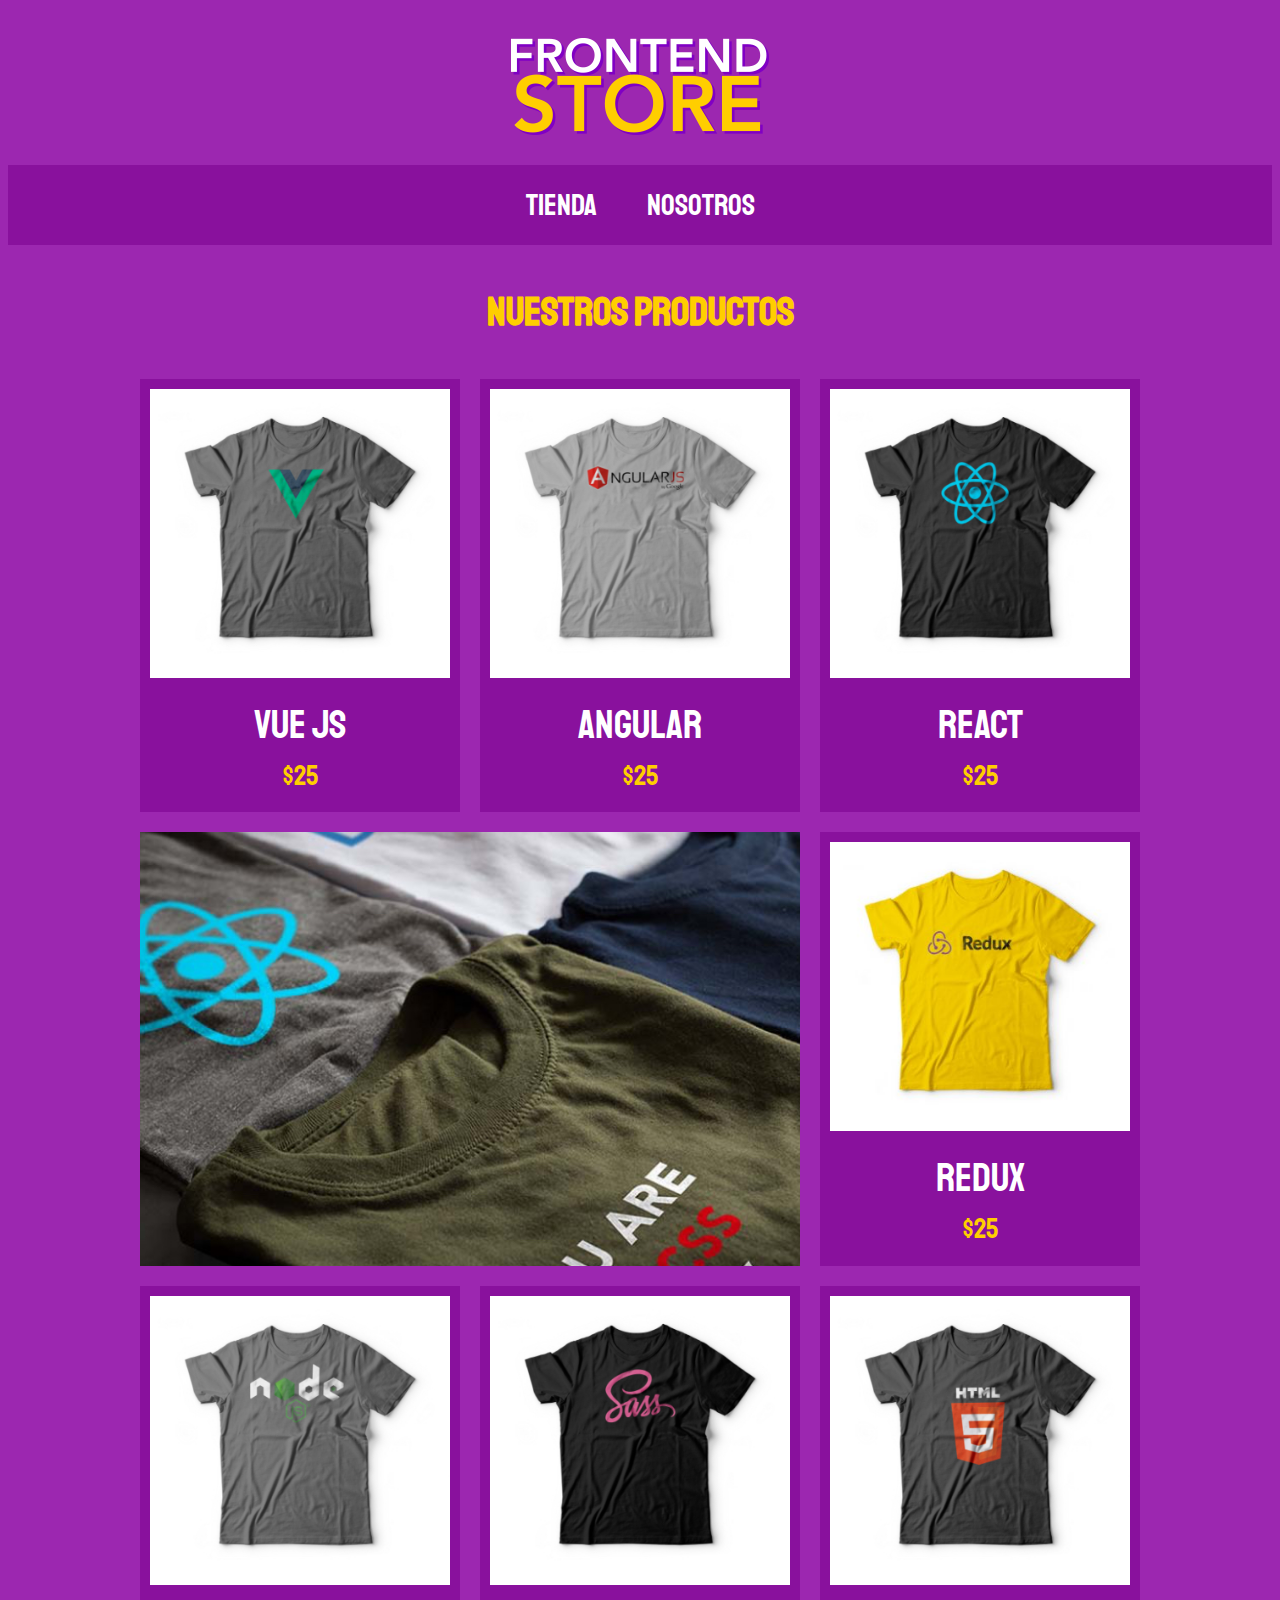
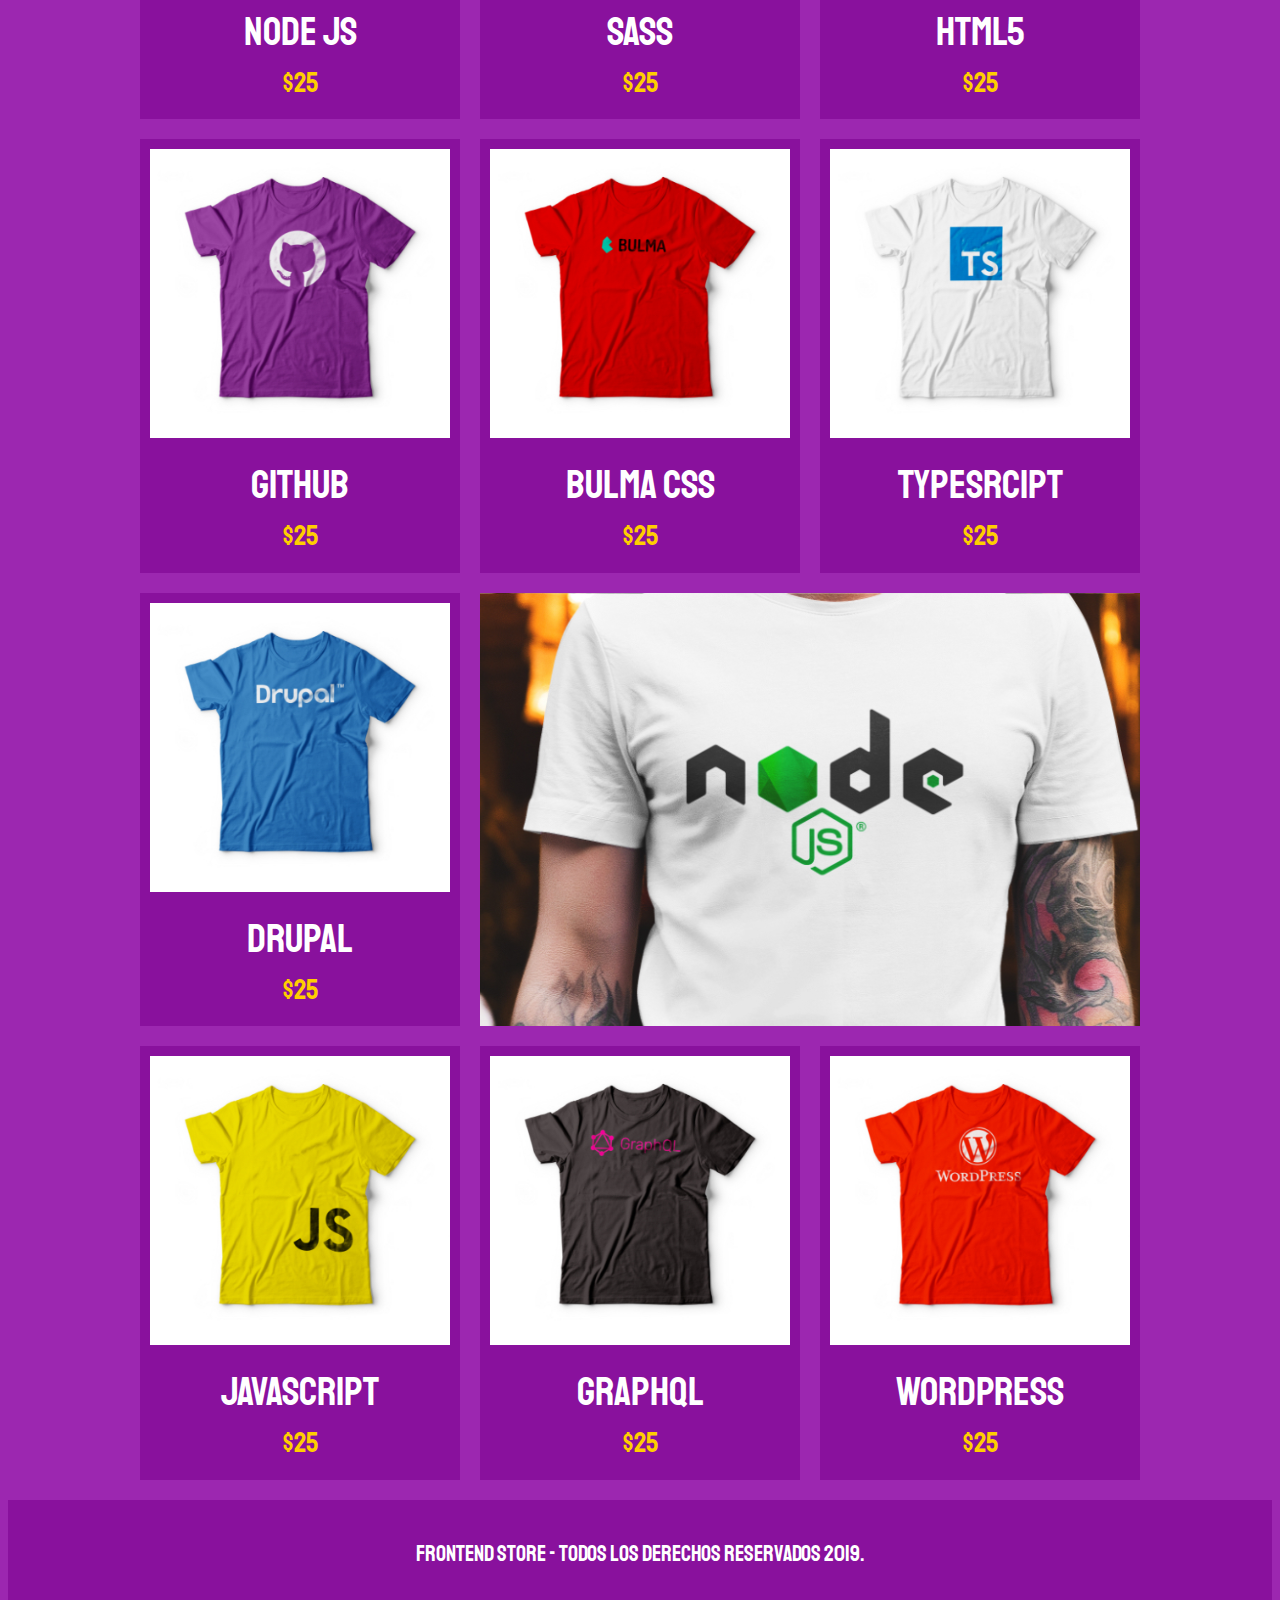
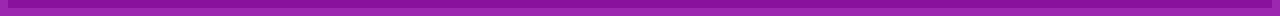
==== index.html @ 0fab8cf4 "Iniciamos" ====
<!DOCTYPE html>
<html lang="en">
<head>
    <meta charset="UTF-8">
    <meta name="viewport" content="width=device-width, initial-scale=1, shrink-to-fit=no">
    <meta http-equiv="X-UA-Compatible" content="ie=edge">
    <title>Front End Store - CSS Grid</title>
    <link rel="stylesheet" href="https://necolas.github.io/normalize.css/8.0.1/normalize.css">
    <link href="https://fonts.googleapis.com/css?family=Staatliches" rel="stylesheet">
    <link rel="stylesheet" href="css/style.css">
    
</head>
<body>
    <header class="header">
        <img src="img/logo.png" alt="Logotipo">
    </header>

    <div class="barra">
        <nav class="nav">
            <a href="index.html">Tienda</a>
            <a href="nosotros.html">Nosotros</a>
        </nav>
    </div>

    <main>
        <h1>Nuestros Productos</h1>

        <div class="lista-productos contenedor">
            <div class="producto">
                <img src="img/1.jpg" alt="producto">
                <div class="contenido-producto">
                    <p class="titulo">Vue Js</p>
                    <p class="precio">$25</p>
                </div>
            </div> <!--.producto-->
            
            <div class="producto">
                <img src="img/2.jpg" alt="producto">
                <div class="contenido-producto">
                    <p class="titulo">Angular</p>
                    <p class="precio">$25</p>
                </div>
            </div> <!--.producto-->

            <div class="producto">
                <img src="img/3.jpg" alt="producto">
                <div class="contenido-producto">
                    <p class="titulo">React</p>
                    <p class="precio">$25</p>
                </div>
            </div> <!--.producto-->

            <div class="producto">
                <img src="img/4.jpg" alt="producto">
                <div class="contenido-producto">
                    <p class="titulo">Redux</p>
                    <p class="precio">$25</p>
                </div>
            </div> <!--.producto-->

            <div class="producto">
                <img src="img/5.jpg" alt="producto">
                <div class="contenido-producto">
                    <p class="titulo">Node Js</p>
                    <p class="precio">$25</p>
                </div>
            </div> <!--.producto-->

            <div class="producto">
                <img src="img/6.jpg" alt="producto">
                <div class="contenido-producto">
                    <p class="titulo">SASS</p>
                    <p class="precio">$25</p>
                </div>
            </div> <!--.producto-->

            <div class="producto">
                <img src="img/7.jpg" alt="producto">
                <div class="contenido-producto">
                    <p class="titulo">HTML5</p>
                    <p class="precio">$25</p>
                </div>
            </div> <!--.producto-->

            <div class="producto">
                <img src="img/8.jpg" alt="producto">
                <div class="contenido-producto">
                    <p class="titulo">GitHub</p>
                    <p class="precio">$25</p>
                </div>
            </div> <!--.producto-->

            <div class="producto">
                <img src="img/9.jpg" alt="producto">
                <div class="contenido-producto">
                    <p class="titulo">Bulma CSS</p>
                    <p class="precio">$25</p>
                </div>
            </div> <!--.producto-->

            <div class="producto">
                <img src="img/10.jpg" alt="producto">
                <div class="contenido-producto">
                    <p class="titulo">TypeSrcipt</p>
                    <p class="precio">$25</p>
                </div>
            </div> <!--.producto-->

            <div class="producto">
                <img src="img/11.jpg" alt="producto">
                <div class="contenido-producto">
                    <p class="titulo">Drupal</p>
                    <p class="precio">$25</p>
                </div>
            </div> <!--.producto-->

            <div class="producto">
                <img src="img/12.jpg" alt="producto">
                <div class="contenido-producto">
                    <p class="titulo">JavaScript</p>
                    <p class="precio">$25</p>
                </div>
            </div> <!--.producto-->

            <div class="producto">
                <img src="img/13.jpg" alt="producto">
                <div class="contenido-producto">
                    <p class="titulo">GraphQL</p>
                    <p class="precio">$25</p>
                </div>
            </div> <!--.producto-->

            <div class="producto">
                <img src="img/14.jpg" alt="producto">
                <div class="contenido-producto">
                    <p class="titulo">WordPress</p>
                    <p class="precio">$25</p>
                </div>
            </div> <!--.producto-->
            <div class="grafico grafico-1"></div>
            <div class="grafico grafico-2"></div>
        </div>
    </main>

    <footer class="footer">
        <p class="copy-right">
            FrontEnd Store - Todos los derechos Reservados 2019.
        </p>
    </footer>
</body>
</html>
---- css/style.css ----
:root{
    --fuentePrincipal: 'StaatLiches', cursive;
    --primario: #9C27B0;
    --primarioOscuro: #89119D;
    --secundario: #FFCE00;
}
html{
    font-size: 62.5%;
    box-sizing: border-box;
}
*,*:before,*after{
    box-sizing: inherit;
}
body{
    background-color: var(--primario);
    line-height: 2;
    font-size: 2rem;
}
body.footer-fijo{
    display: flex;
    flex-direction: column;
    min-height: 100vh;
}
body.footer-fijo main{
    flex: 1;
}
.contenedor{
    max-width: 1000px;
    width: 95%;
    margin: 0 auto;
}
h1{
    color: var(--secundario);
    text-align: center;
    font-size: 4rem;
    font-family: var(--fuentePrincipal);
}
p{
    font-size: 1.8rem;
    font-family: Arial, Helvetica, sans-serif;
    color: #ffffff;
}
img{
    max-width: 100%;
}
.header{
    display: grid;
    justify-content: center;
    padding: 3rem 0;
}
.barra{
    background-color: var(--primarioOscuro);
    padding: 1rem 0;
}
.barra .nav{
    display: grid;
    grid-template-columns: repeat(2,auto);
    column-gap: 5rem;
    justify-content: center;
}
.barra .nav a{
    font-family: var(--fuentePrincipal);
    font-size: 3rem;
    text-align: center;
    color: #ffffff;
    text-decoration: none;
}
.barra .nav a:hover{
    color: var(--secundario);
}
.lista-productos{
    display: grid;
    grid-template-columns: repeat(2,1fr);
    gap: 2rem;
}
@media (min-width: 768px){
    .lista-productos{
        grid-template-columns: repeat(3,1fr);
    }
}
.producto{
    background-color: var(--primarioOscuro);
    padding: 1rem;
}
.contenido-producto p{
    font-family: var(--fuentePrincipal);
    color: #ffffff;
    text-align: center;
    margin: 1rem 0;
    line-height: 1.2;
}
.contenido-producto .titulo{
    font-size: 4rem;
}
.contenido-producto .precio{
    font-size: 2.8rem;
    color: var(--secundario);
}
.grafico{
    min-height: 300px;
    grid-column: 1 / 3;
    background-size: cover;
    background-position: center;
}
.grafico-1{
    background-image: url('/img/grafico1.jpg');
    grid-row: 2 / 3;
}
.grafico-2{
    background-image: url('/img/grafico2.jpg');
    grid-row: 8 / 9;
}
@media (min-width: 768px){
    .grafico-2{
        grid-row: 5 / 6;
        grid-column: 2 / 4;
    }
}

    .contenedor-info{
        display: grid;
        grid-template-columns: repeat(auto-fit, minmax(300px,1fr));
        column-gap: 2rem;
    }
.footer{
    background-color: var(--primarioOscuro);
    padding: 1rem 0;
    margin-top: 2rem;
}
.copy-right{
    font-size: 2.2rem;
    text-align: center;
    font-family: var(--fuentePrincipal);
    color: #ffffff;
}
.pedido{
    display: grid;
    grid-template-columns: repeat(3,2fr);
    grid-template-rows: repeat(2,6rem);
    gap: 1rem;
}
.campo{
    background-color: transparent;
    border: 5px solid #ffffff;
    font-family: var(--fuentePrincipal);
    padding: 1rem;
    font-size: 3rem;
    width: 100%;
    color: #ffffff;
    text-align: center;
}
.talla{
    -webkit-appearance: none;
    -webkit-border-radius: 0px;
    grid-column: 1 / 3;
}
.boton{
    background-color: var(--secundario);
    font-size: 2rem;
    font-family: var(--fuentePrincipal);
    border: none;
    grid-column: 1 / 4;
}
.boton:hover{
    cursor: pointer;
    background-color: rgb(233,187,2);
}
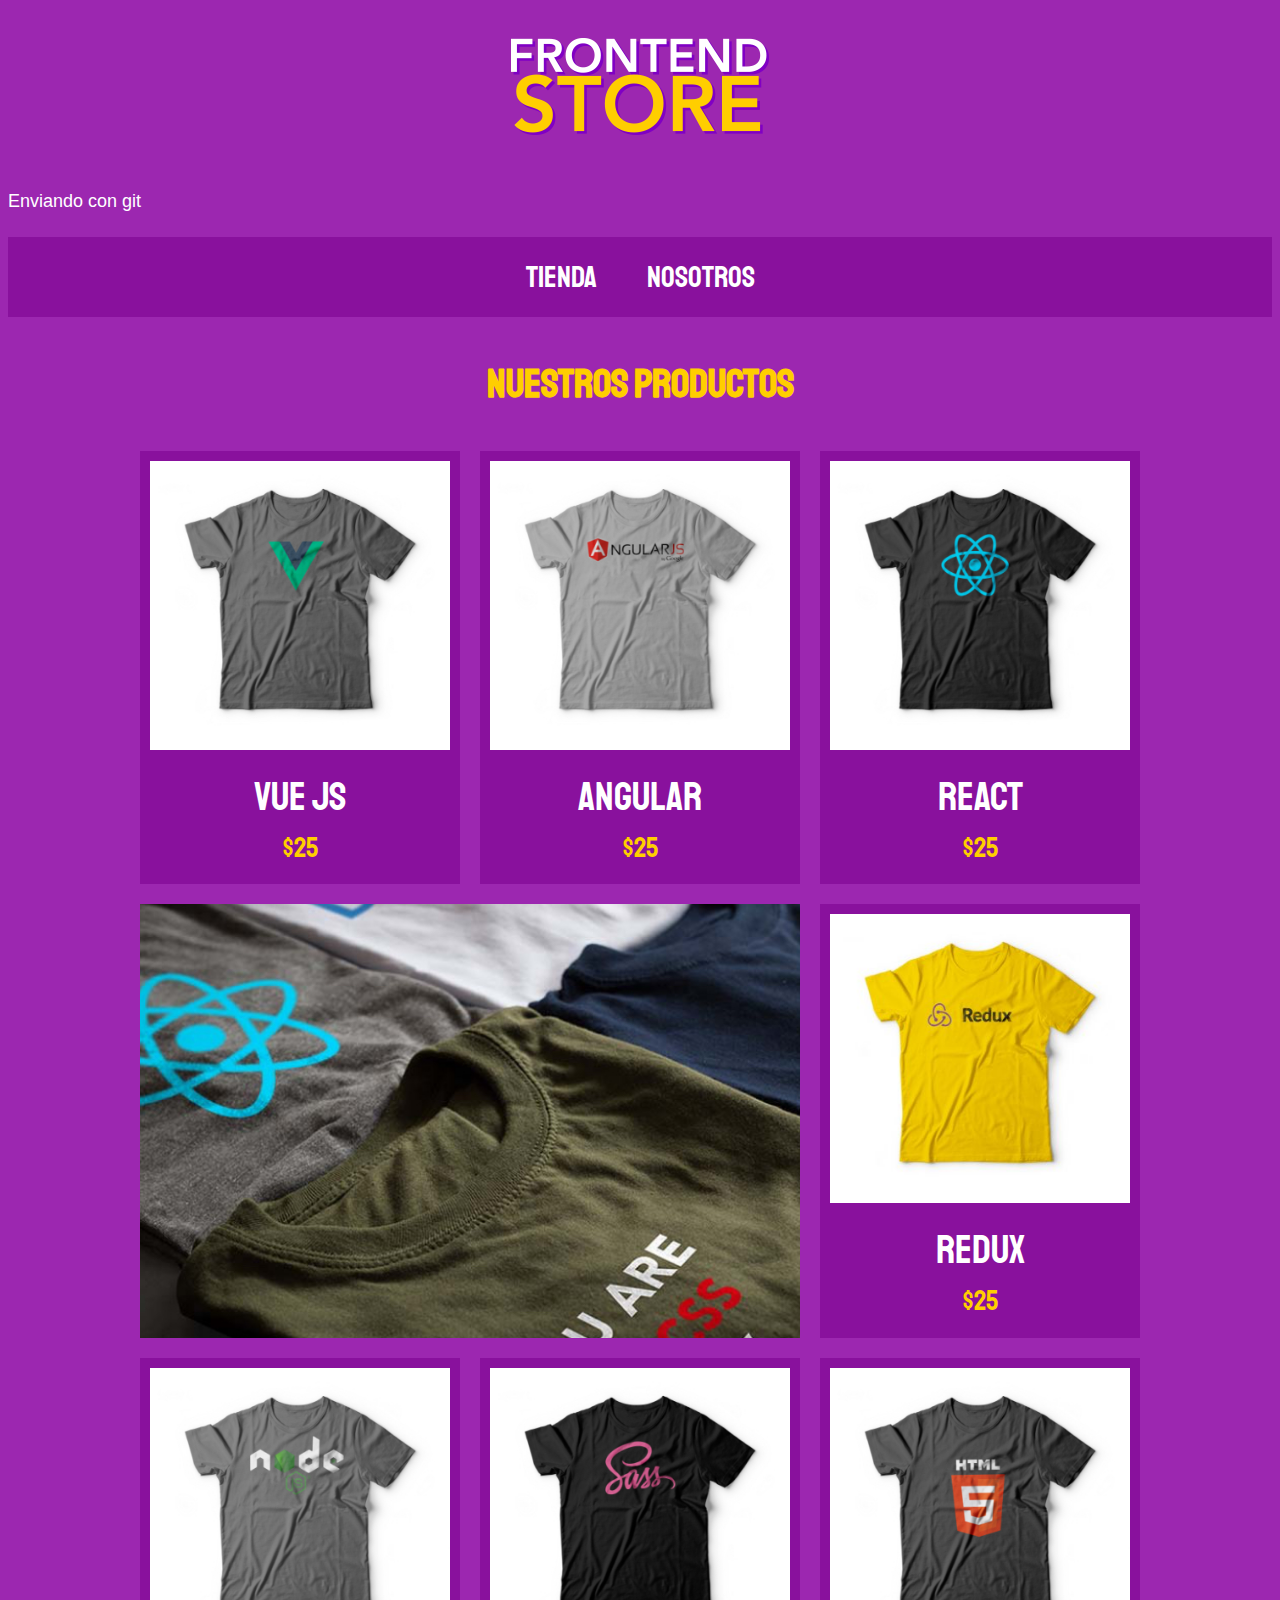
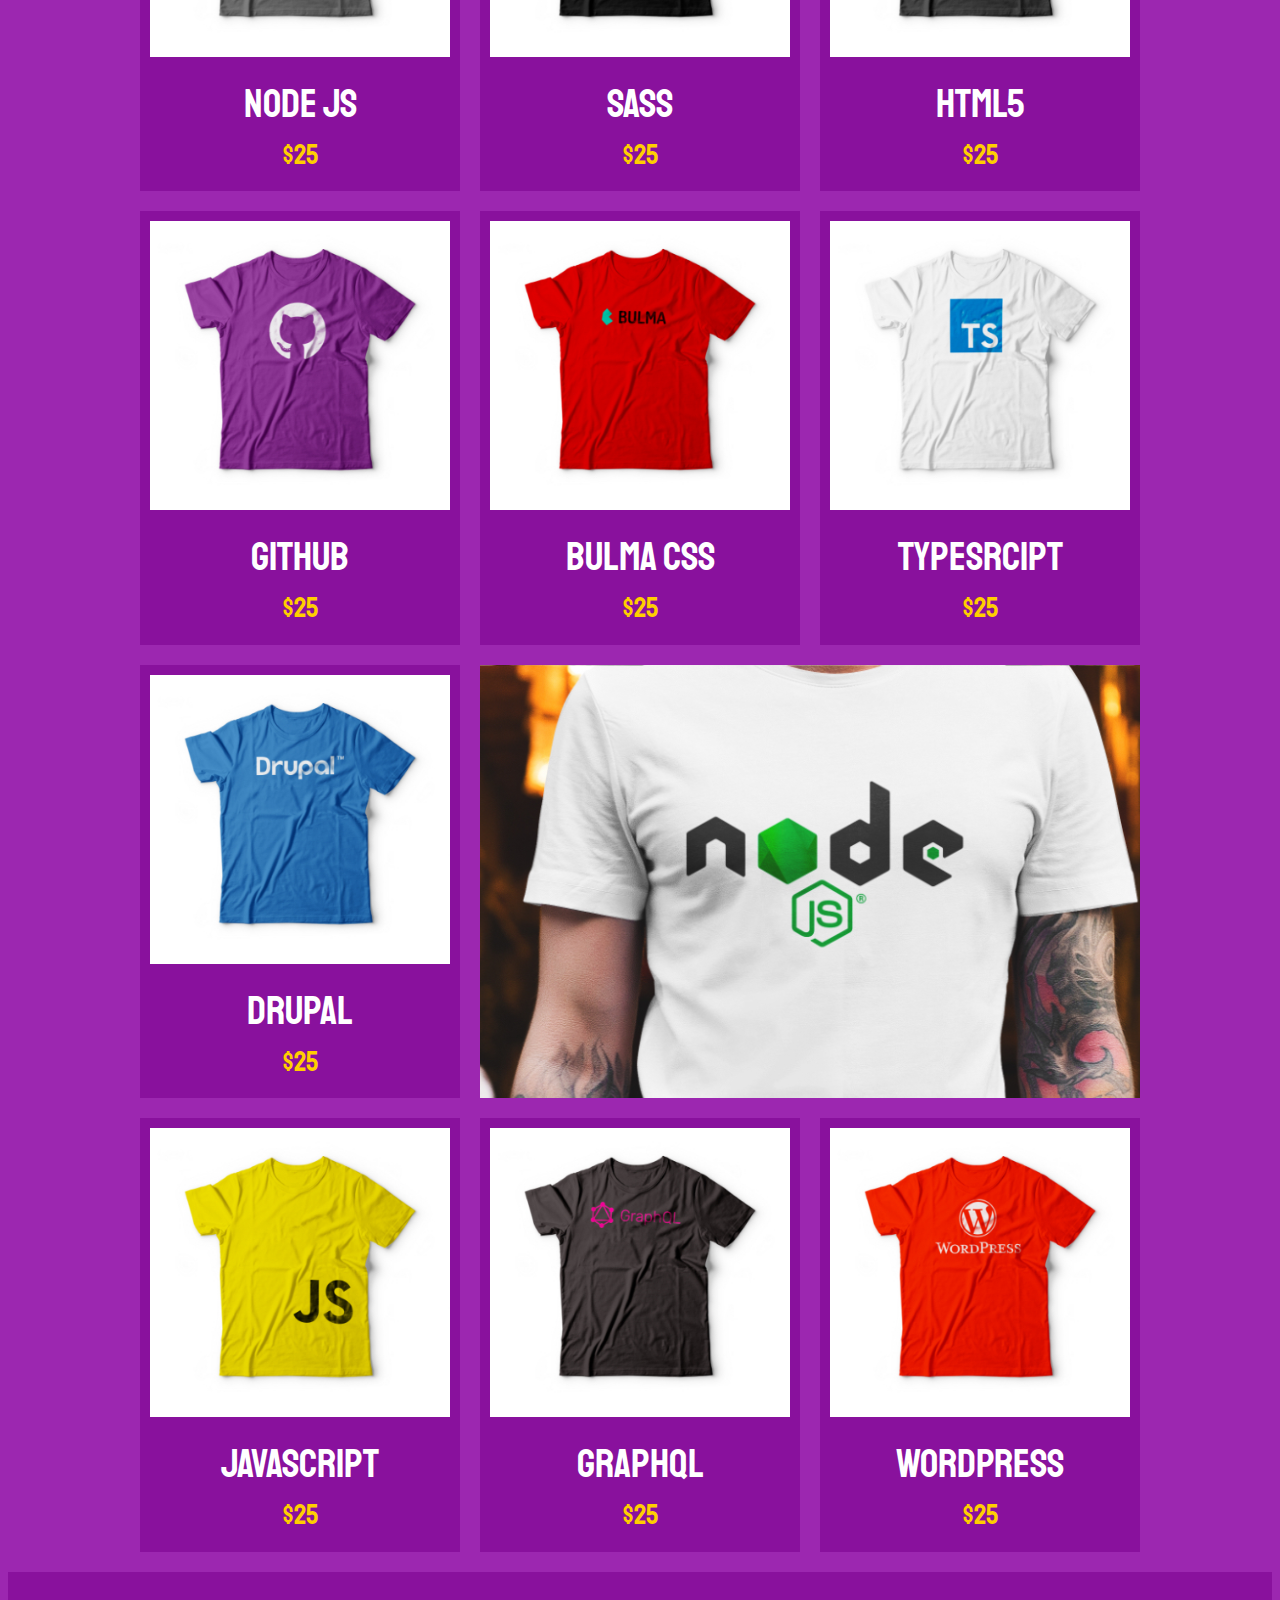
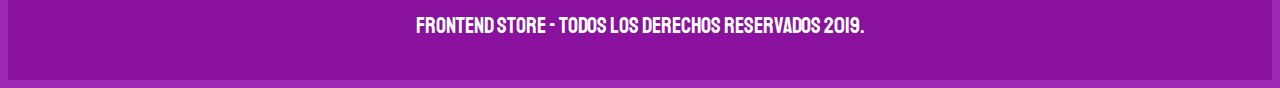
==== commit dd3ef502: "Haciendo el primer cambio" ====
--- a/index.html
+++ b/index.html
@@ -14,6 +14,8 @@
     <header class="header">
         <img src="img/logo.png" alt="Logotipo">
     </header>
+
+    <p>Enviando con git</p>
 
     <div class="barra">
         <nav class="nav">
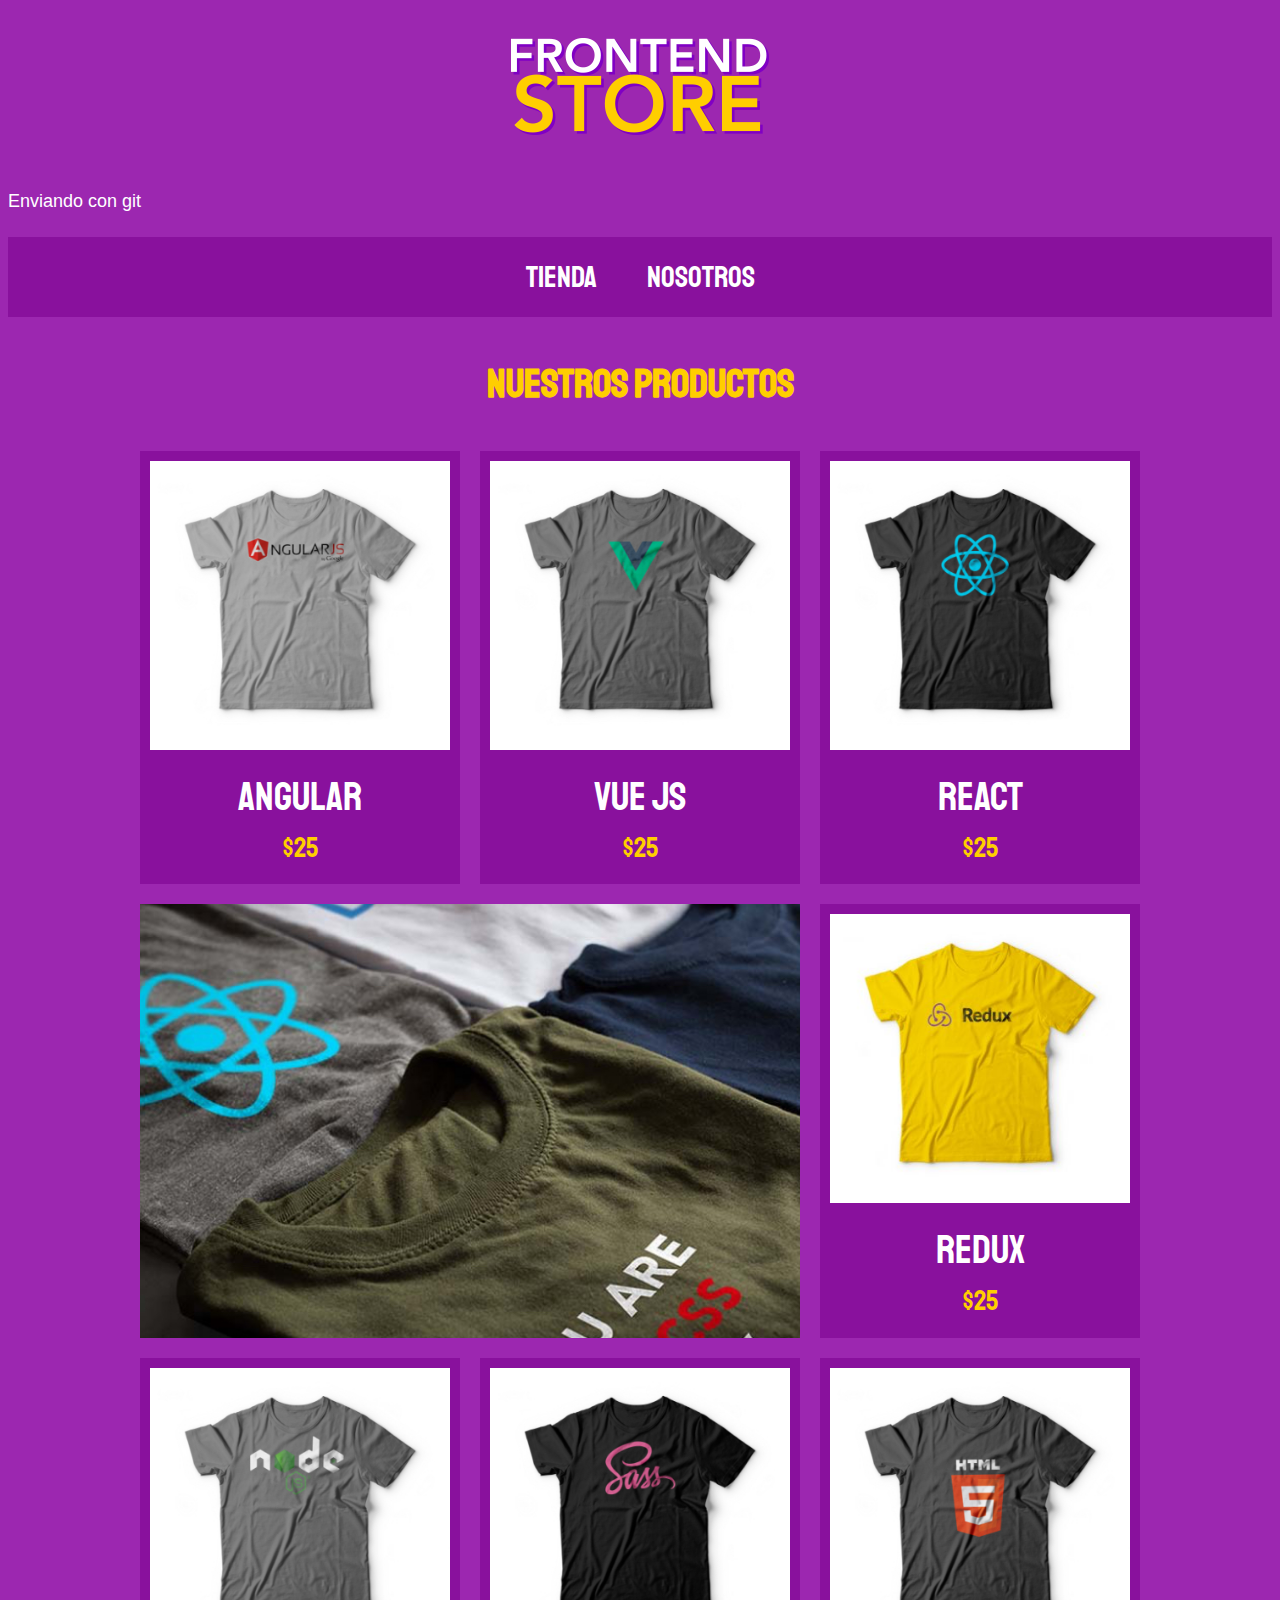
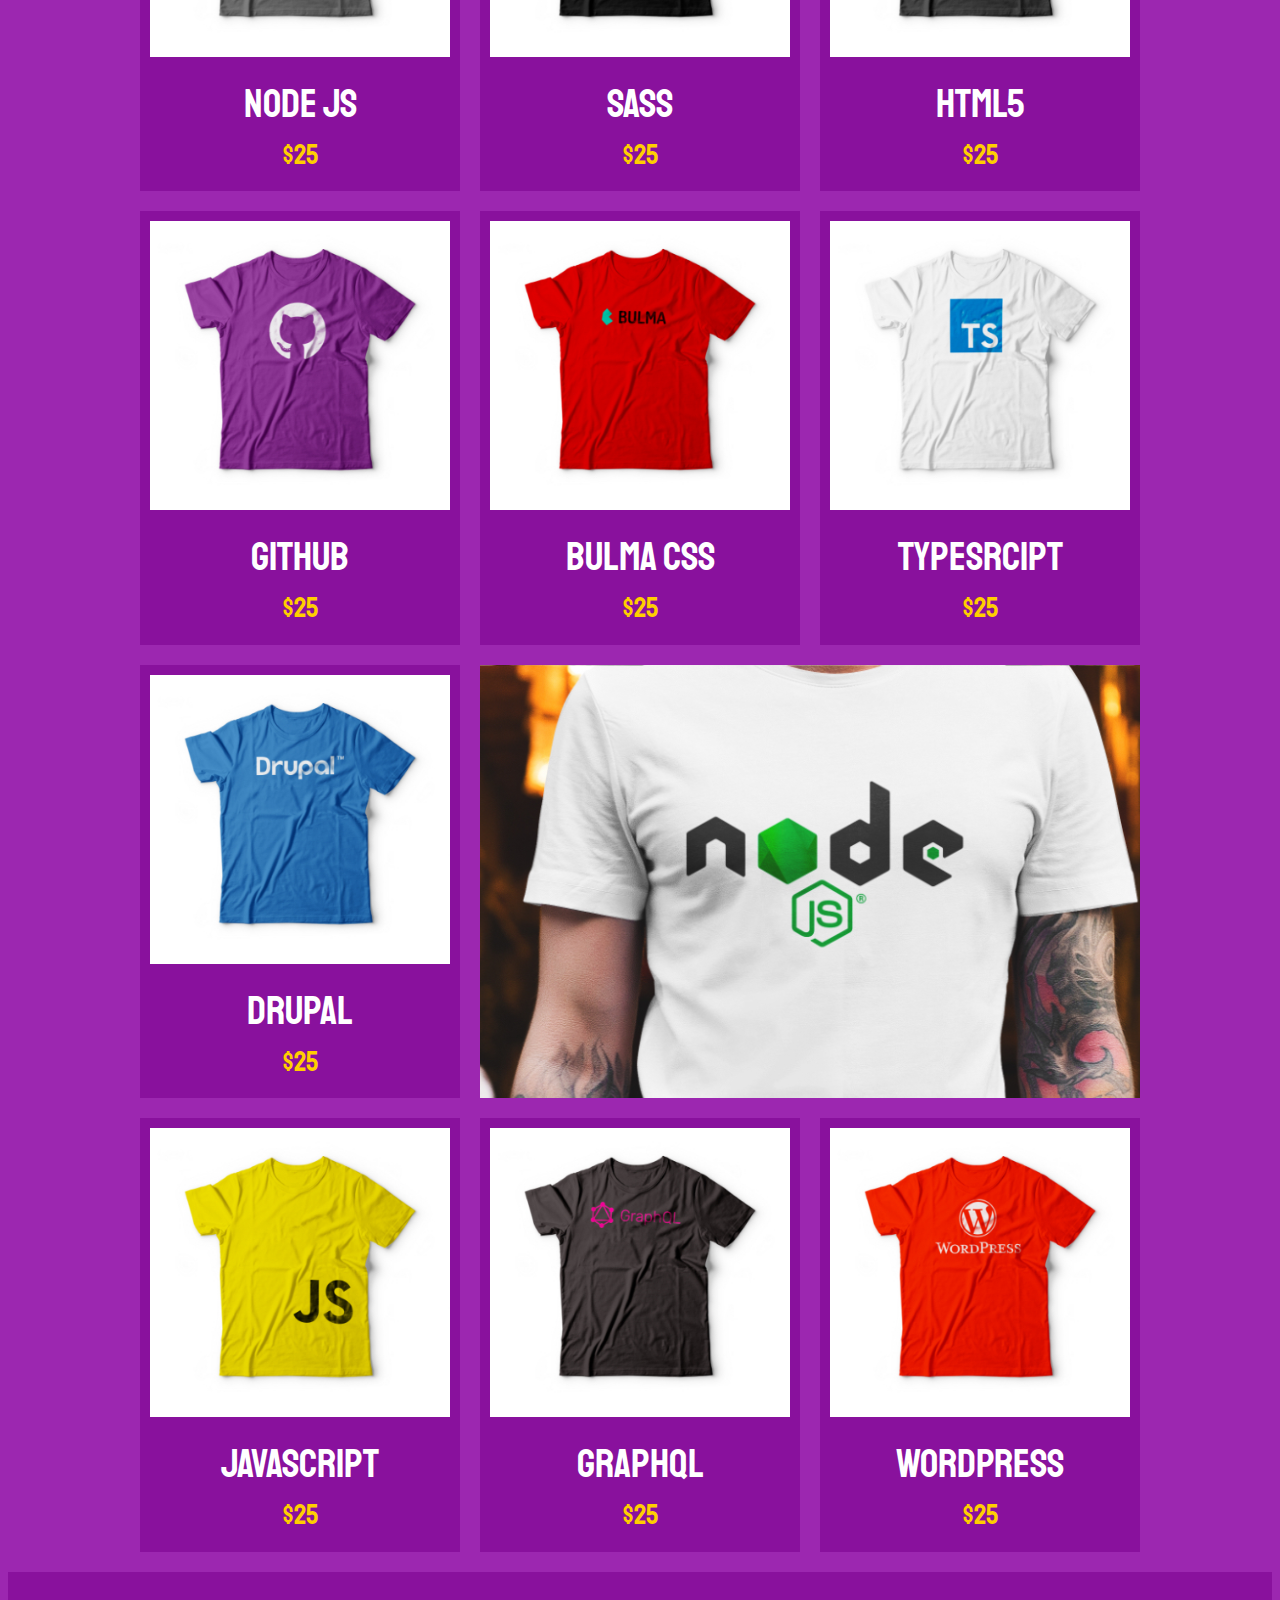
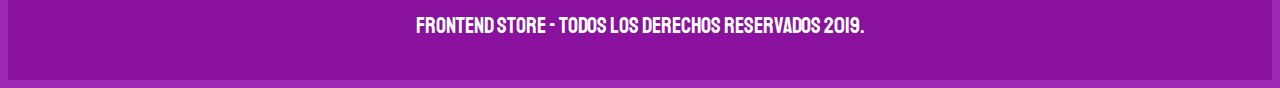
==== commit 087e00e7: "Cambie de lugar las primeras 2 tecnologias" ====
--- a/index.html
+++ b/index.html
@@ -29,17 +29,17 @@
 
         <div class="lista-productos contenedor">
             <div class="producto">
-                <img src="img/1.jpg" alt="producto">
+                <img src="img/2.jpg" alt="producto">
                 <div class="contenido-producto">
-                    <p class="titulo">Vue Js</p>
+                    <p class="titulo">Angular</p>
                     <p class="precio">$25</p>
                 </div>
             </div> <!--.producto-->
             
             <div class="producto">
-                <img src="img/2.jpg" alt="producto">
+                <img src="img/1.jpg" alt="producto">
                 <div class="contenido-producto">
-                    <p class="titulo">Angular</p>
+                    <p class="titulo">Vue JS</p>
                     <p class="precio">$25</p>
                 </div>
             </div> <!--.producto-->
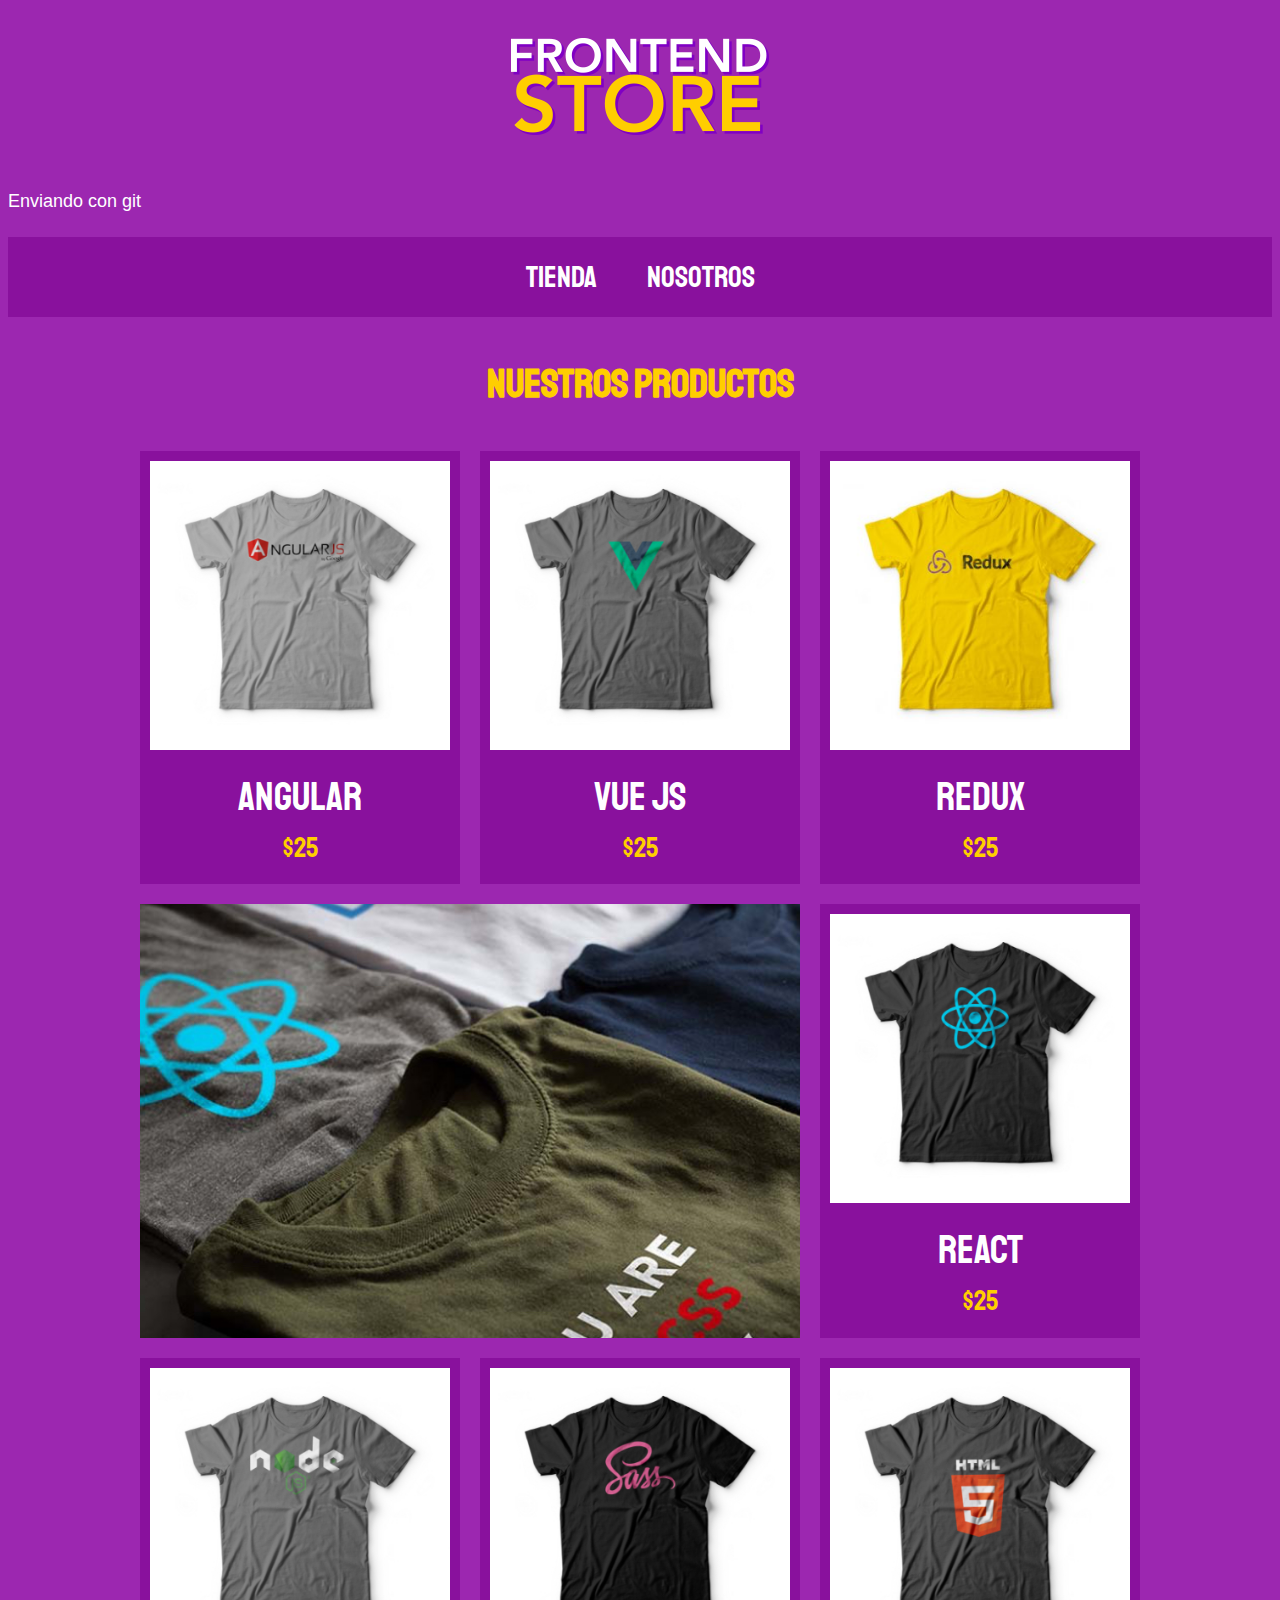
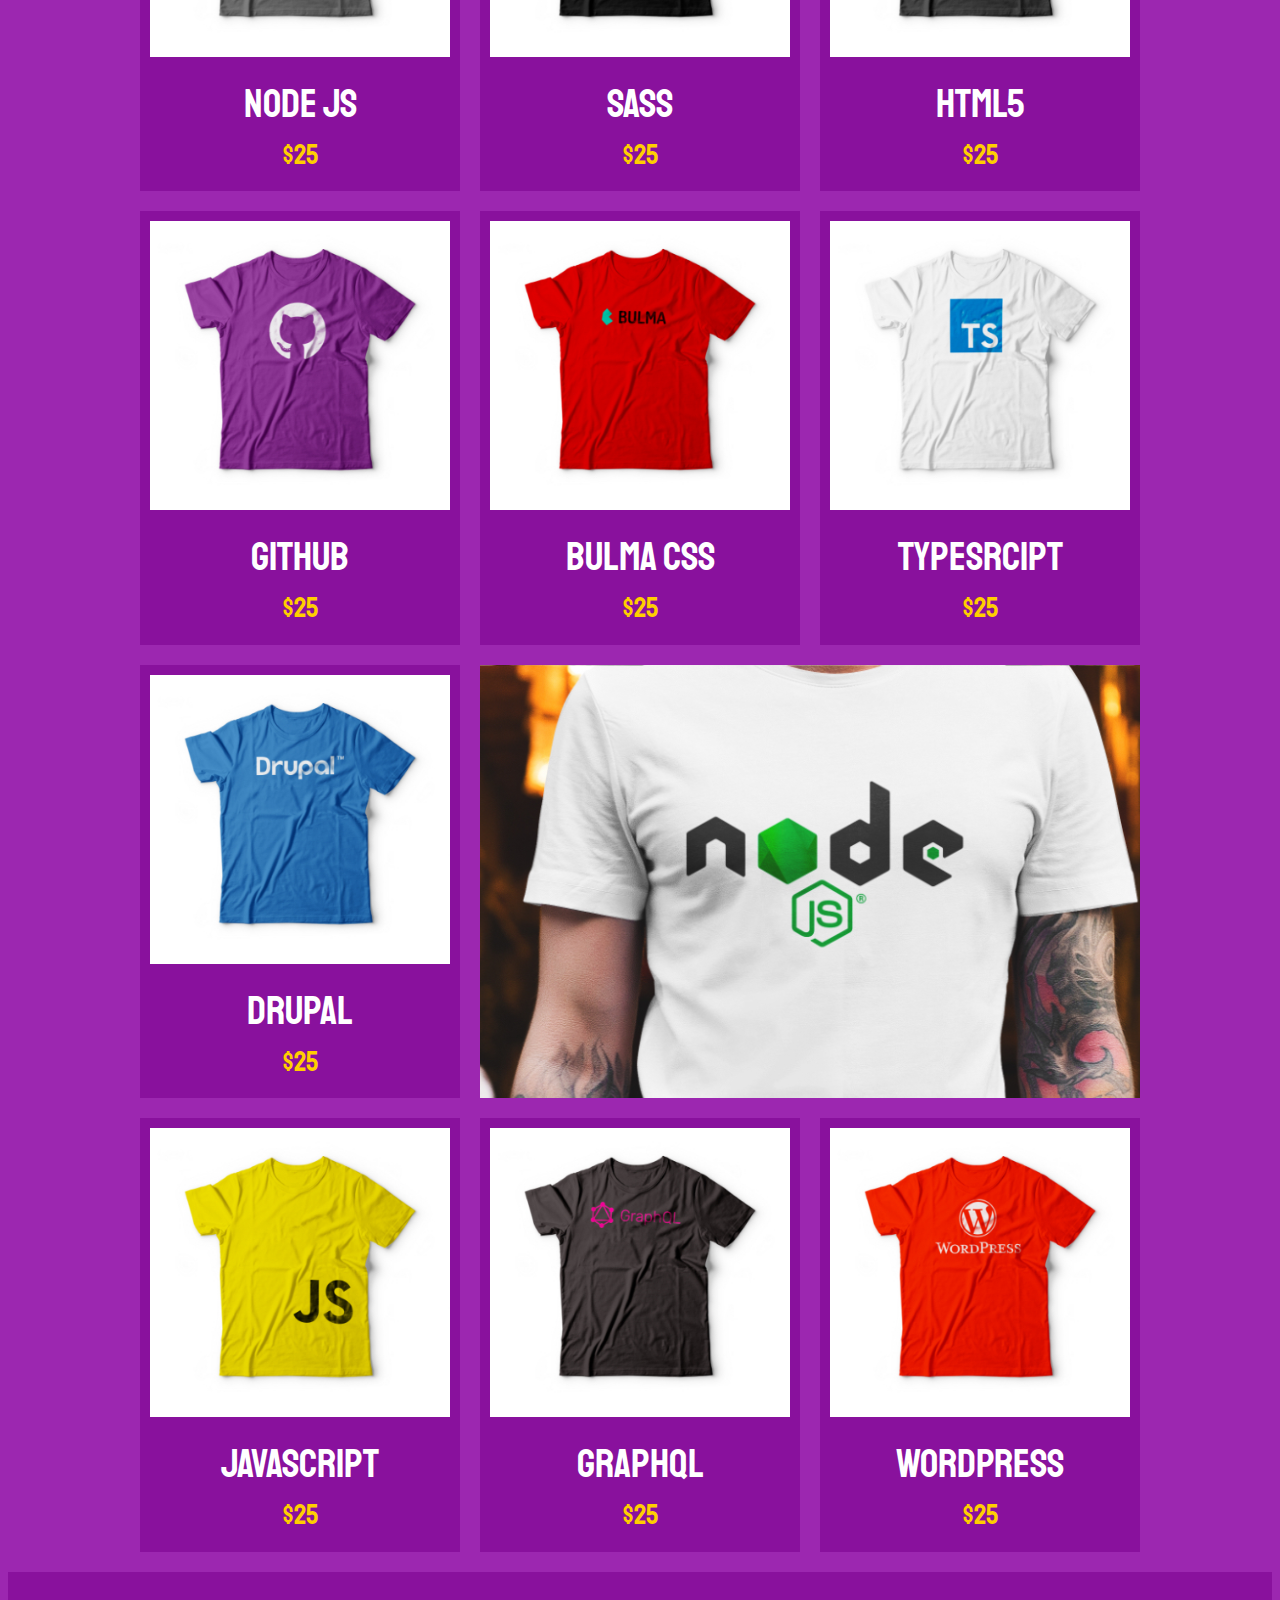
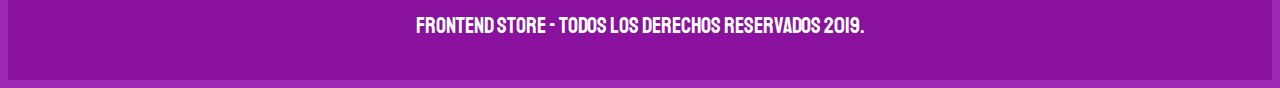
==== commit 006fa6f9: "Cambiando los primeros 4" ====
--- a/index.html
+++ b/index.html
@@ -45,17 +45,17 @@
             </div> <!--.producto-->
 
             <div class="producto">
-                <img src="img/3.jpg" alt="producto">
+                <img src="img/4.jpg" alt="producto">
                 <div class="contenido-producto">
-                    <p class="titulo">React</p>
+                    <p class="titulo">Redux</p>
                     <p class="precio">$25</p>
                 </div>
             </div> <!--.producto-->
 
             <div class="producto">
-                <img src="img/4.jpg" alt="producto">
+                <img src="img/3.jpg" alt="producto">
                 <div class="contenido-producto">
-                    <p class="titulo">Redux</p>
+                    <p class="titulo">React</p>
                     <p class="precio">$25</p>
                 </div>
             </div> <!--.producto-->
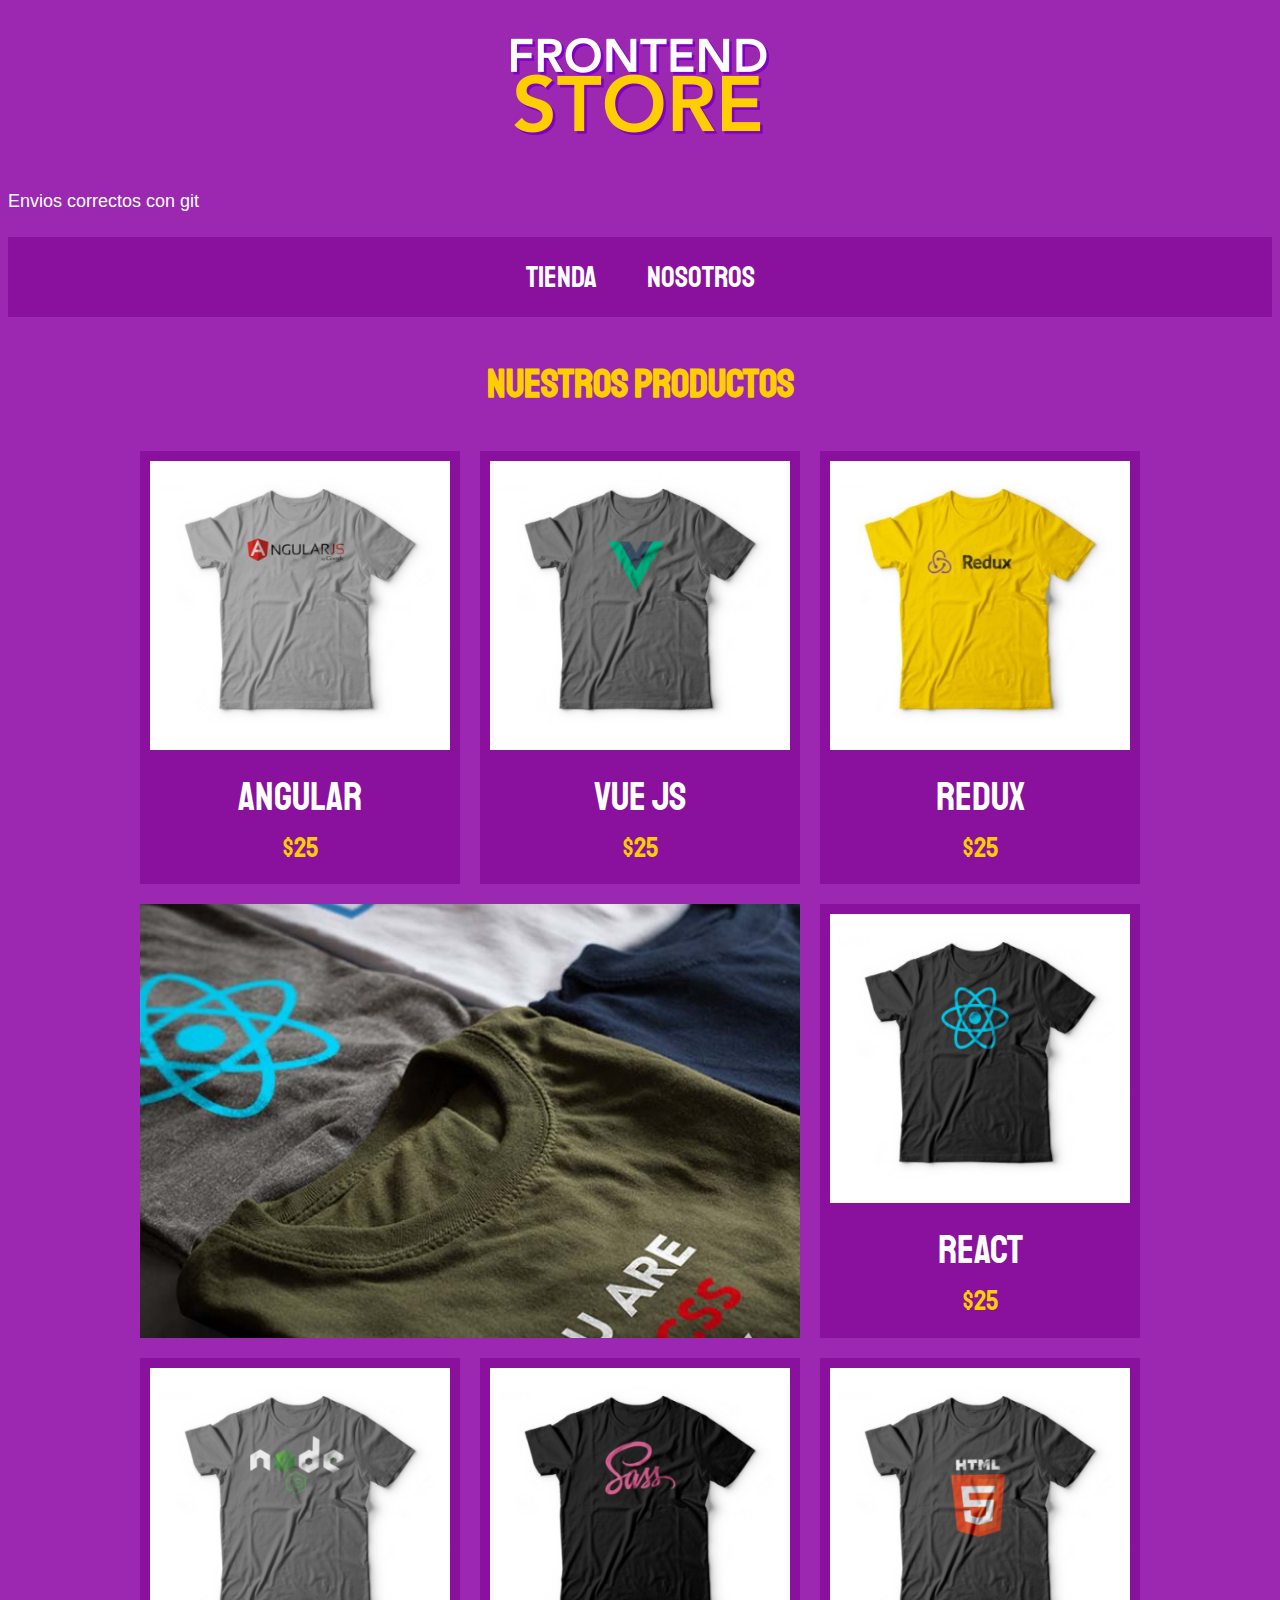
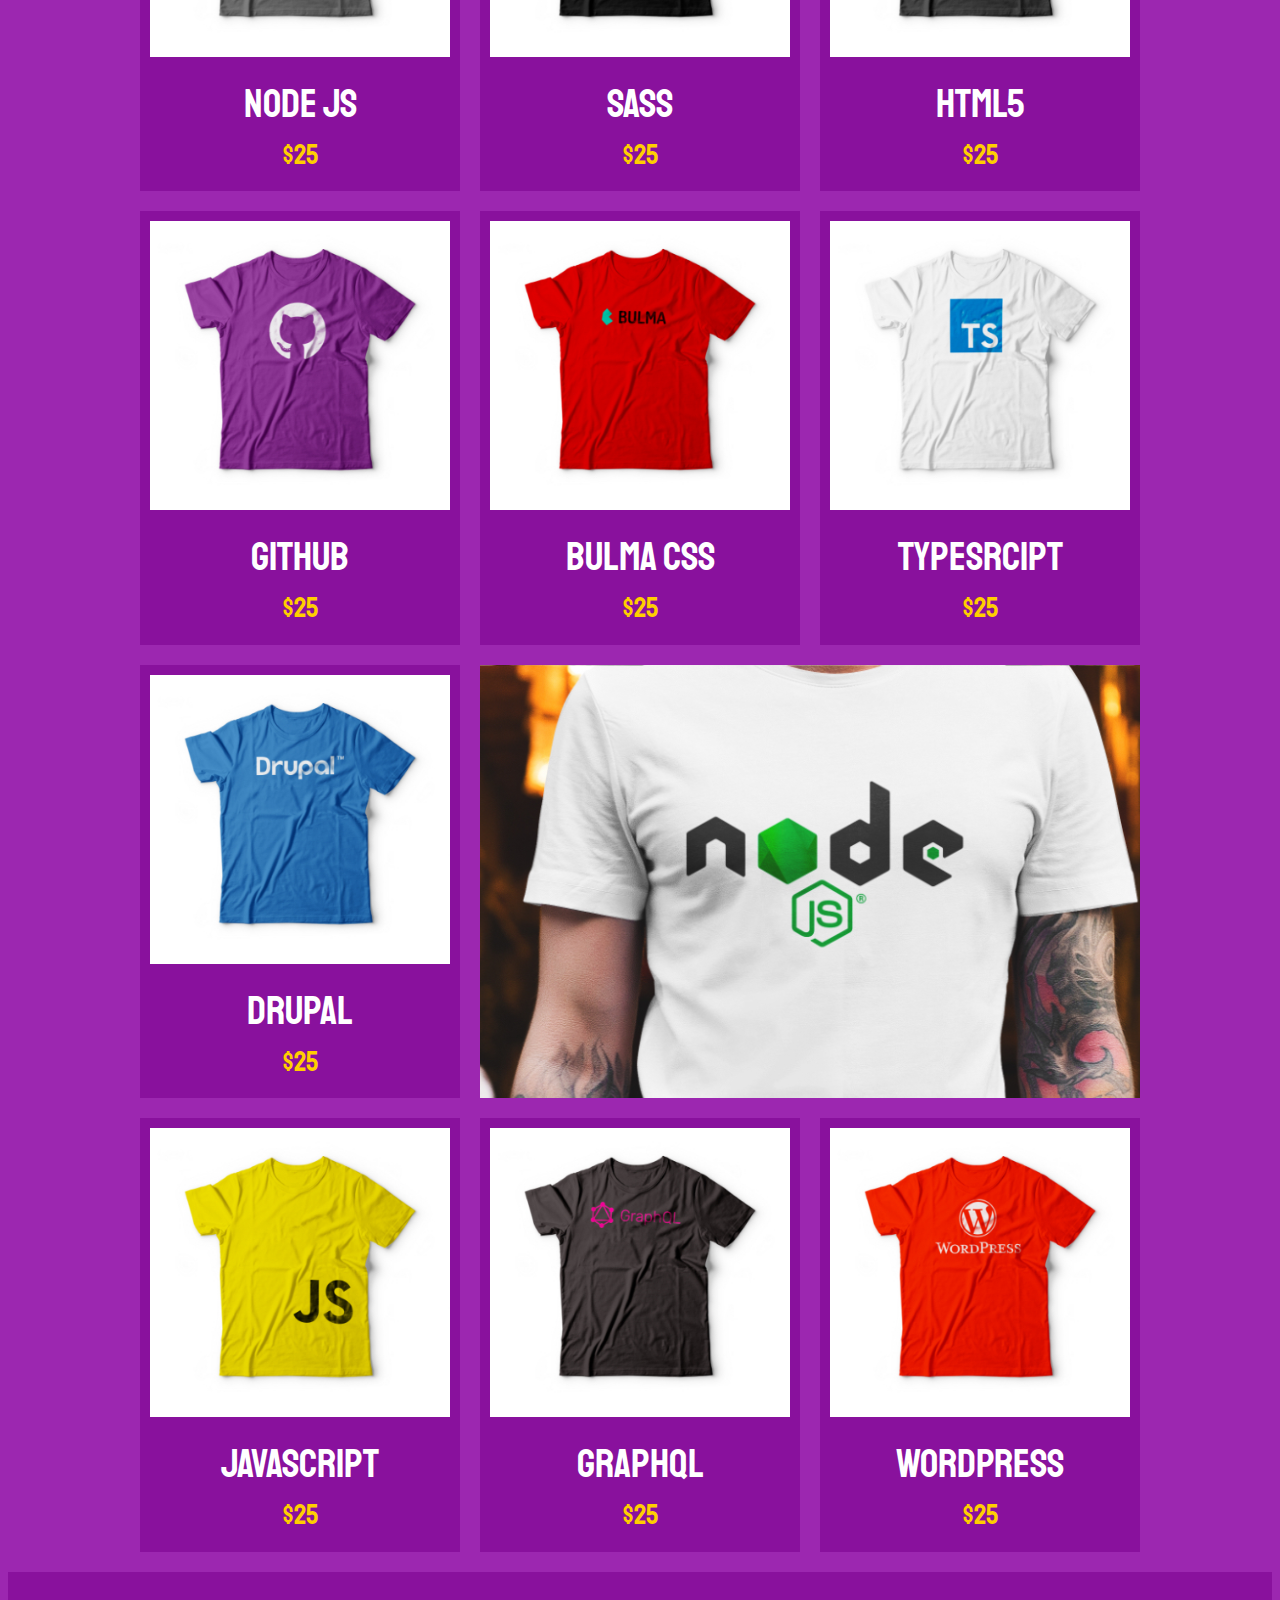
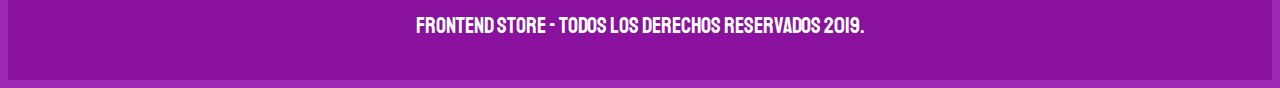
==== commit 095b074e: "Agregando imagenes de fondo" ====
--- a/index.html
+++ b/index.html
@@ -15,7 +15,7 @@
         <img src="img/logo.png" alt="Logotipo">
     </header>
 
-    <p>Enviando con git</p>
+    <p>Envios correctos con git</p>
 
     <div class="barra">
         <nav class="nav">
--- a/css/style.css
+++ b/css/style.css
@@ -103,11 +103,11 @@
     background-position: center;
 }
 .grafico-1{
-    background-image: url('/img/grafico1.jpg');
+    background-image: url('../img/grafico1.jpg');
     grid-row: 2 / 3;
 }
 .grafico-2{
-    background-image: url('/img/grafico2.jpg');
+    background-image: url('../img/grafico2.jpg');
     grid-row: 8 / 9;
 }
 @media (min-width: 768px){
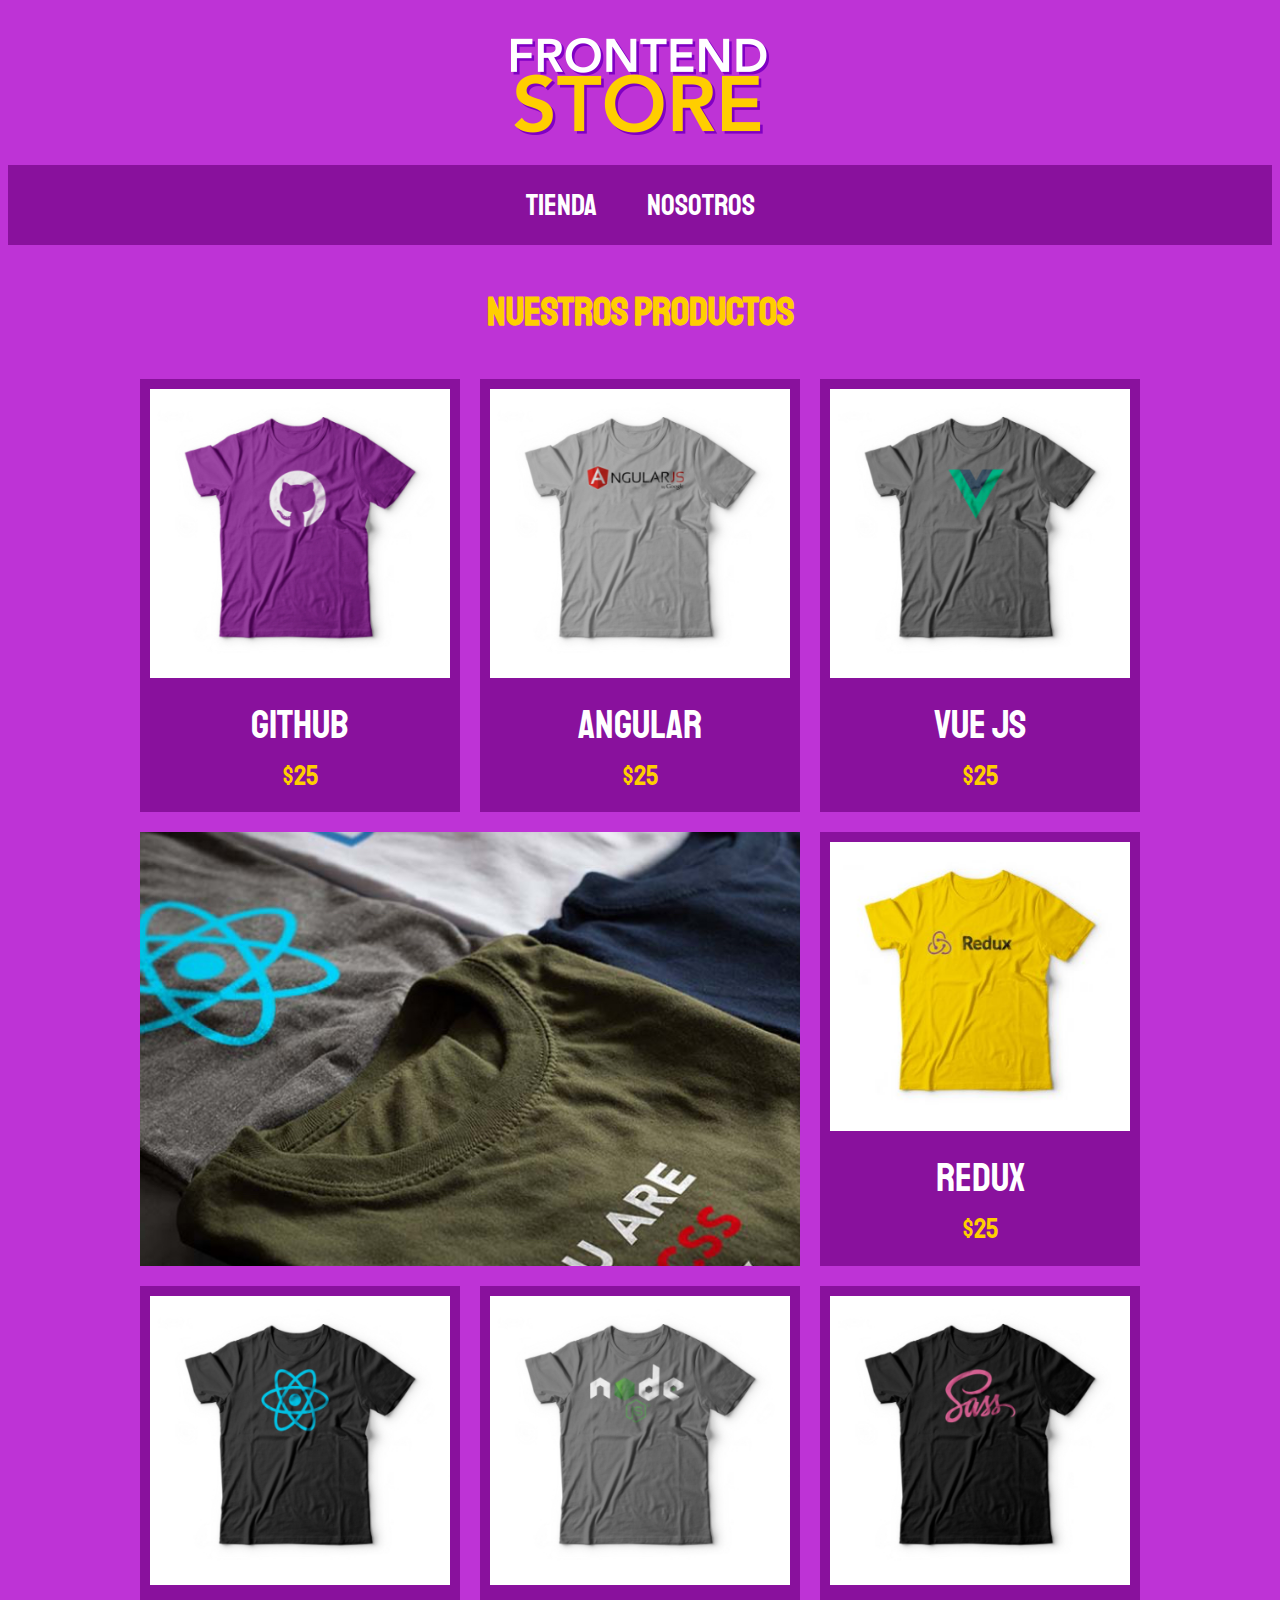
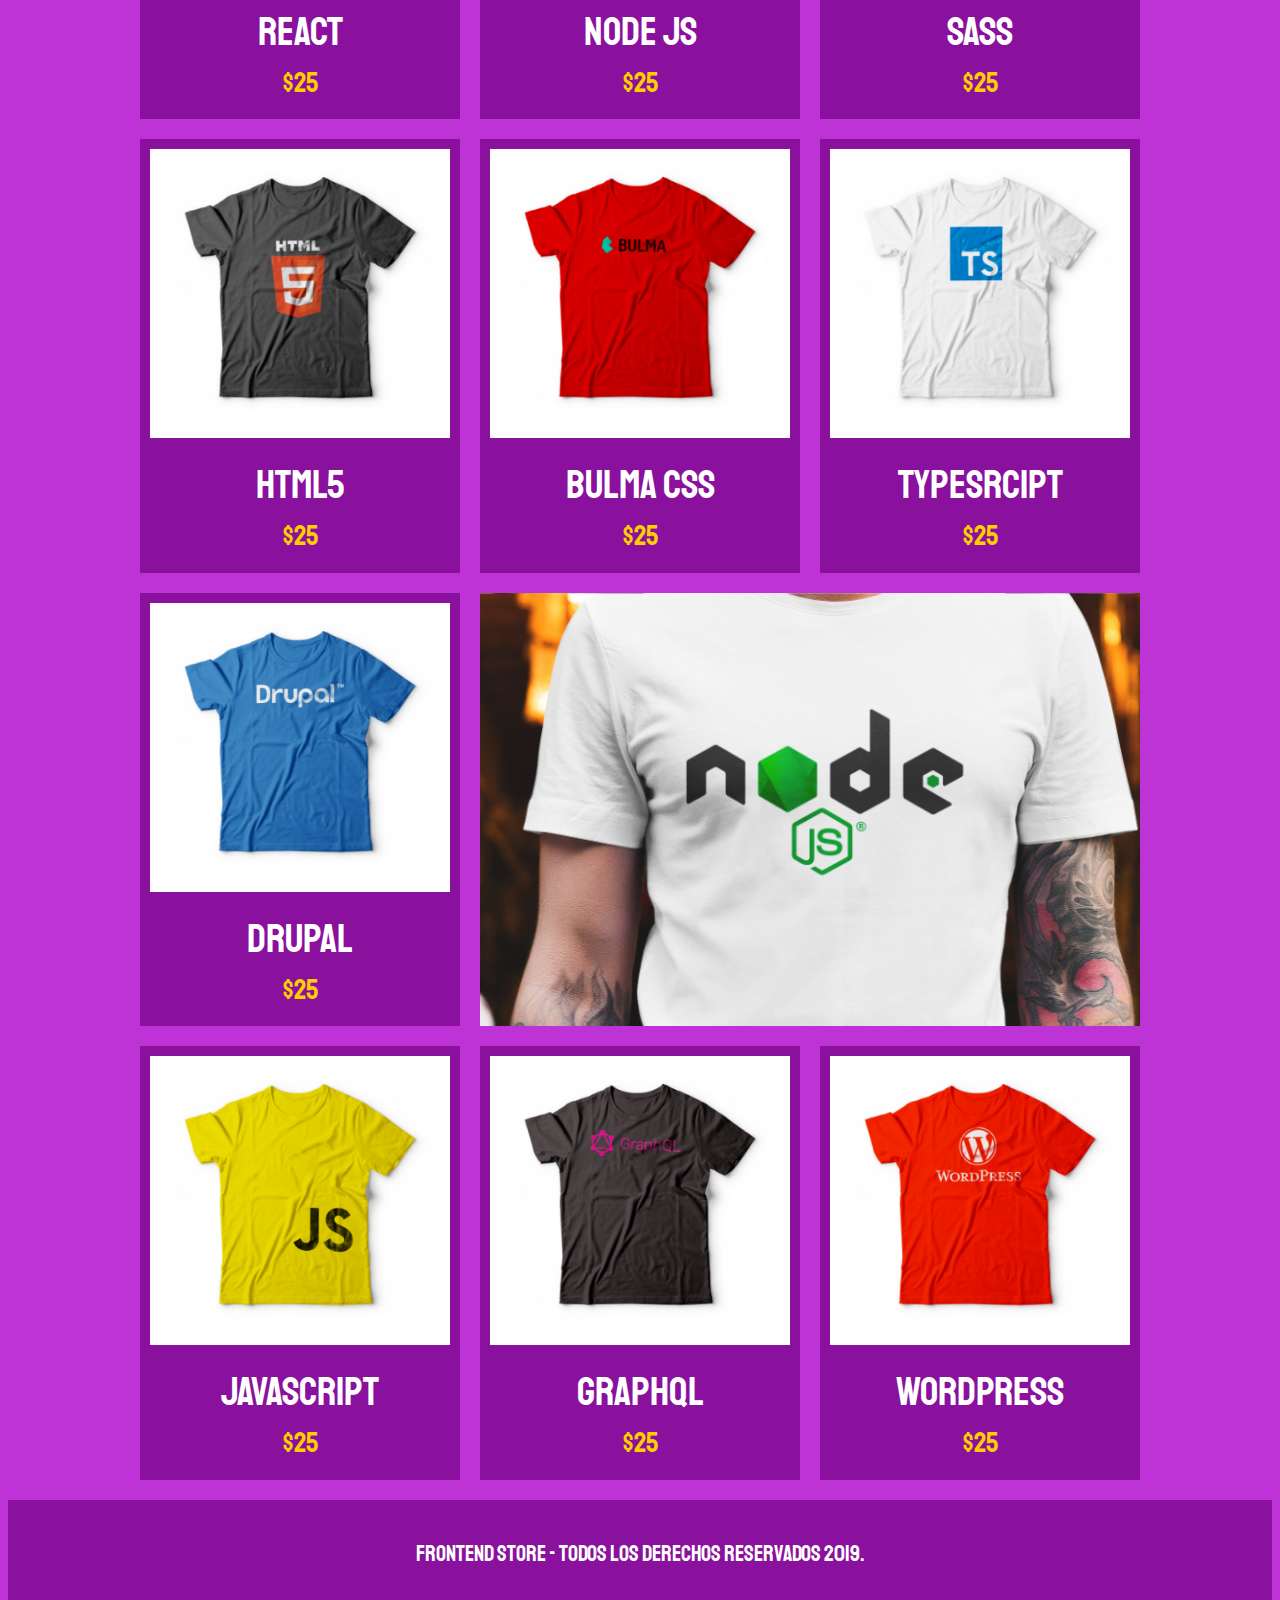
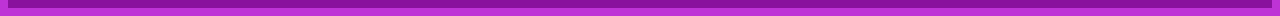
==== commit 22241911: "Subimos github como primer producto, quitamos el parrafo de envio y cambiamos el color de fondo" ====
--- a/index.html
+++ b/index.html
@@ -15,8 +15,6 @@
         <img src="img/logo.png" alt="Logotipo">
     </header>
 
-    <p>Envios correctos con git</p>
-
     <div class="barra">
         <nav class="nav">
             <a href="index.html">Tienda</a>
@@ -28,6 +26,14 @@
         <h1>Nuestros Productos</h1>
 
         <div class="lista-productos contenedor">
+            <div class="producto">
+                <img src="img/8.jpg" alt="producto">
+                <div class="contenido-producto">
+                    <p class="titulo">GitHub</p>
+                    <p class="precio">$25</p>
+                </div>
+            </div>
+
             <div class="producto">
                 <img src="img/2.jpg" alt="producto">
                 <div class="contenido-producto">
@@ -83,14 +89,7 @@
                     <p class="precio">$25</p>
                 </div>
             </div> <!--.producto-->
-
-            <div class="producto">
-                <img src="img/8.jpg" alt="producto">
-                <div class="contenido-producto">
-                    <p class="titulo">GitHub</p>
-                    <p class="precio">$25</p>
-                </div>
-            </div> <!--.producto-->
+             <!--.producto-->
 
             <div class="producto">
                 <img src="img/9.jpg" alt="producto">
--- a/css/style.css
+++ b/css/style.css
@@ -1,6 +1,6 @@
 :root{
     --fuentePrincipal: 'StaatLiches', cursive;
-    --primario: #9C27B0;
+    --primario: #be33d6;
     --primarioOscuro: #89119D;
     --secundario: #FFCE00;
 }
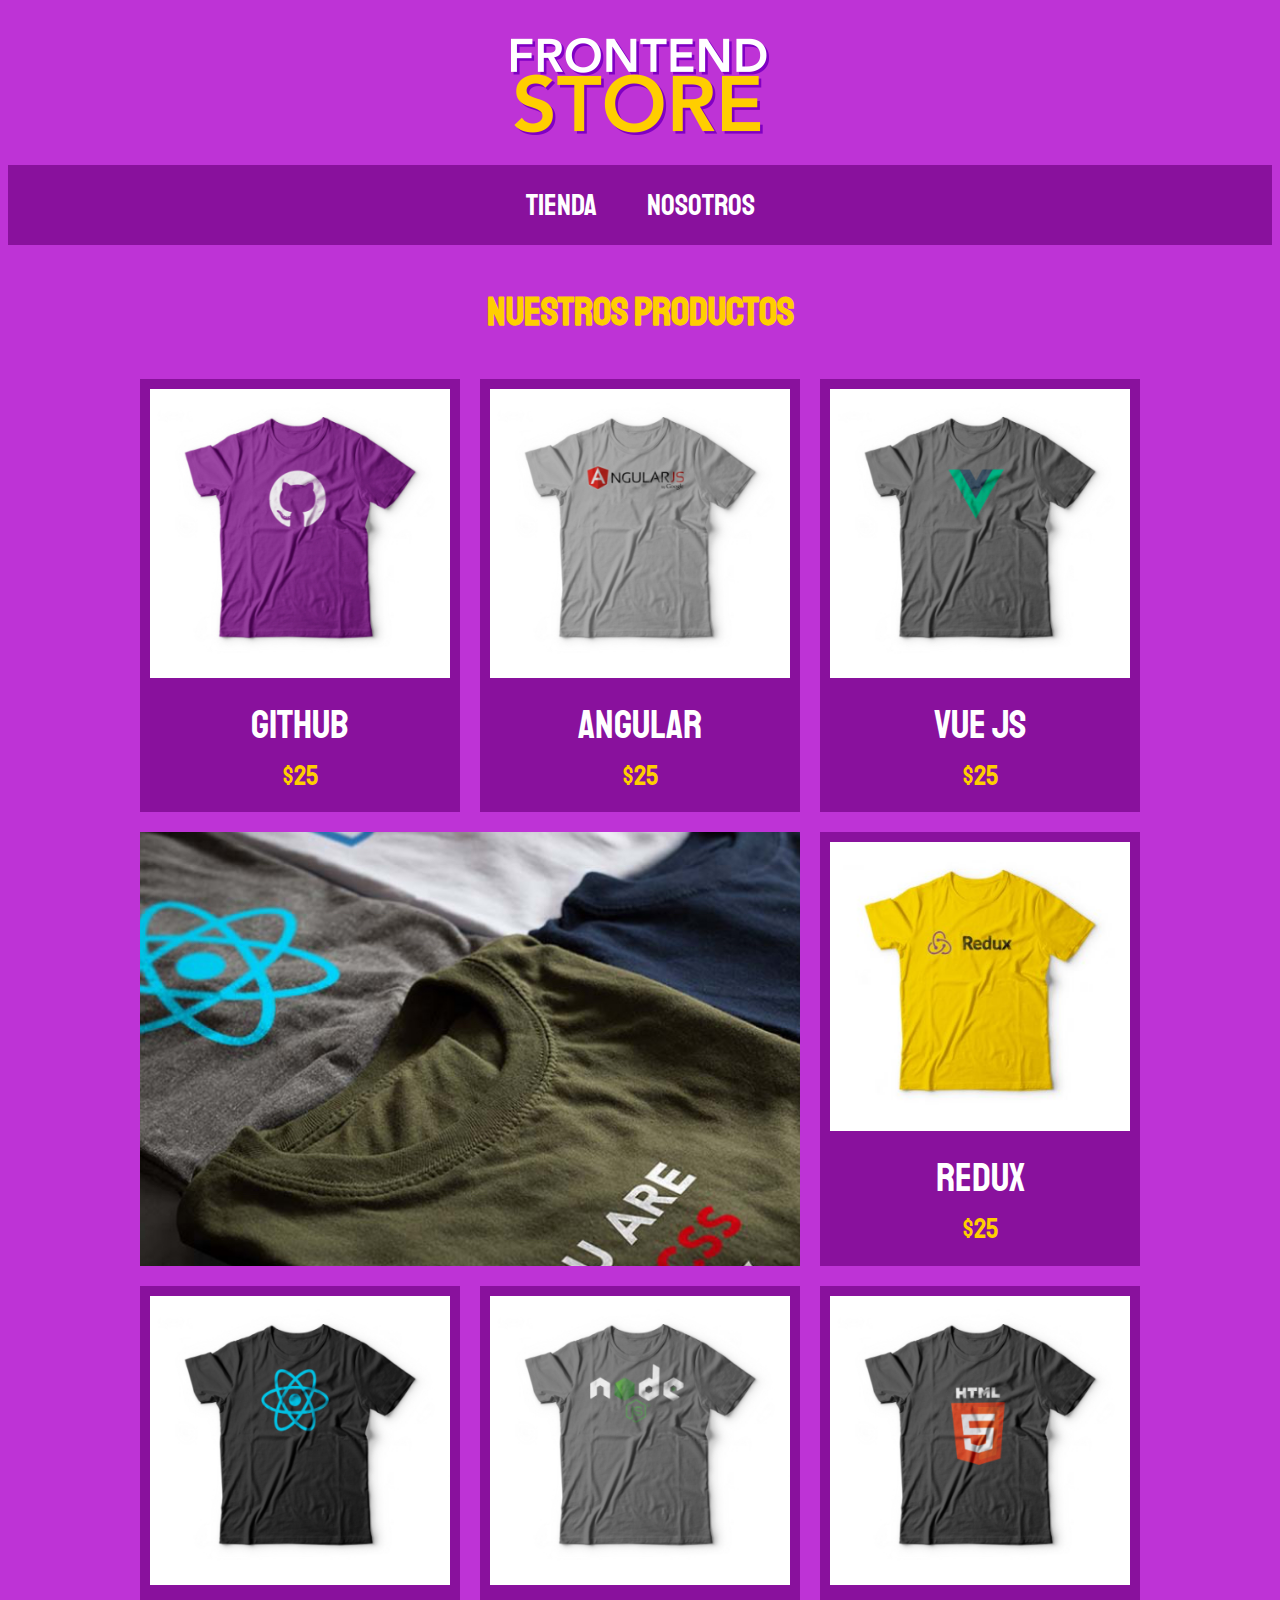
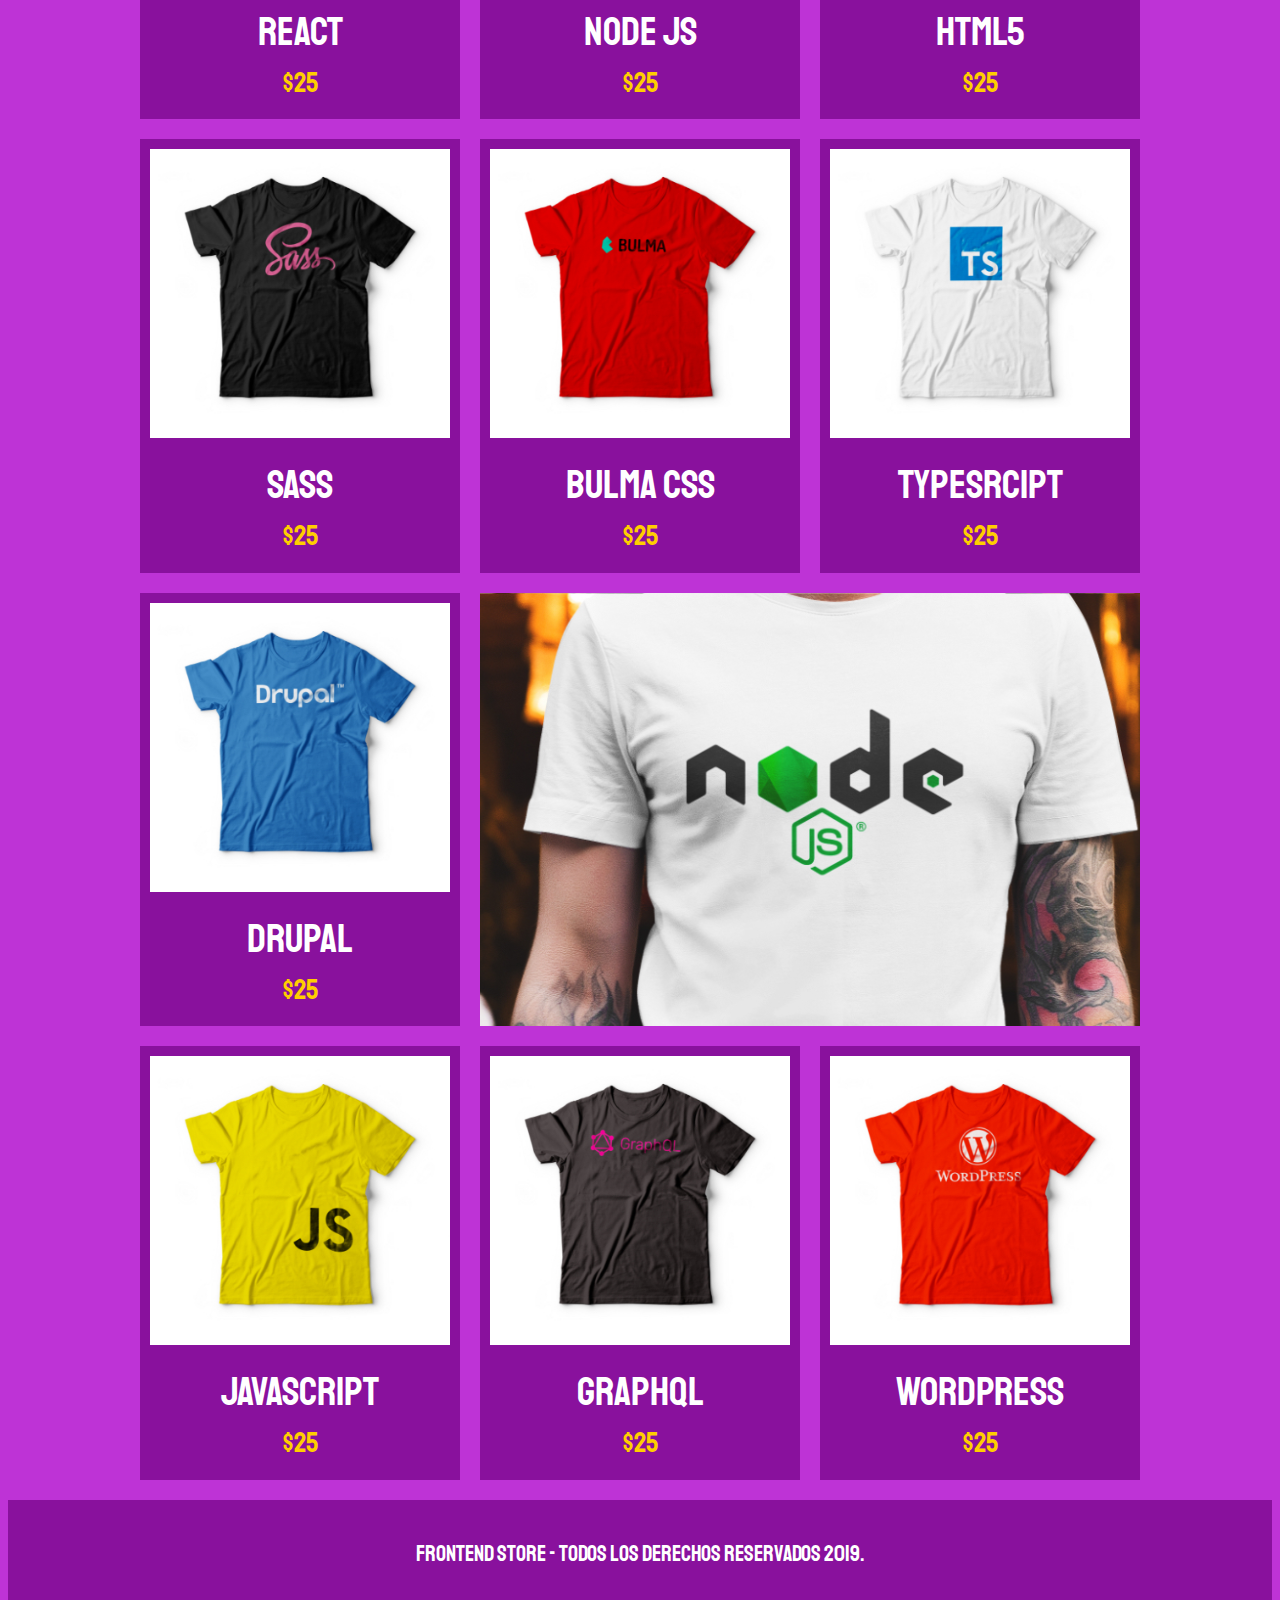
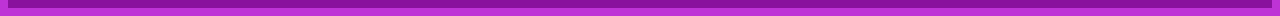
==== commit f3496d03: "Cambie de lugar html5 y sass" ====
--- a/index.html
+++ b/index.html
@@ -75,17 +75,17 @@
             </div> <!--.producto-->
 
             <div class="producto">
-                <img src="img/6.jpg" alt="producto">
+                <img src="img/7.jpg" alt="producto">
                 <div class="contenido-producto">
-                    <p class="titulo">SASS</p>
+                    <p class="titulo">HTML5</p>
                     <p class="precio">$25</p>
                 </div>
             </div> <!--.producto-->
 
             <div class="producto">
-                <img src="img/7.jpg" alt="producto">
+                <img src="img/6.jpg" alt="producto">
                 <div class="contenido-producto">
-                    <p class="titulo">HTML5</p>
+                    <p class="titulo">SASS</p>
                     <p class="precio">$25</p>
                 </div>
             </div> <!--.producto-->
